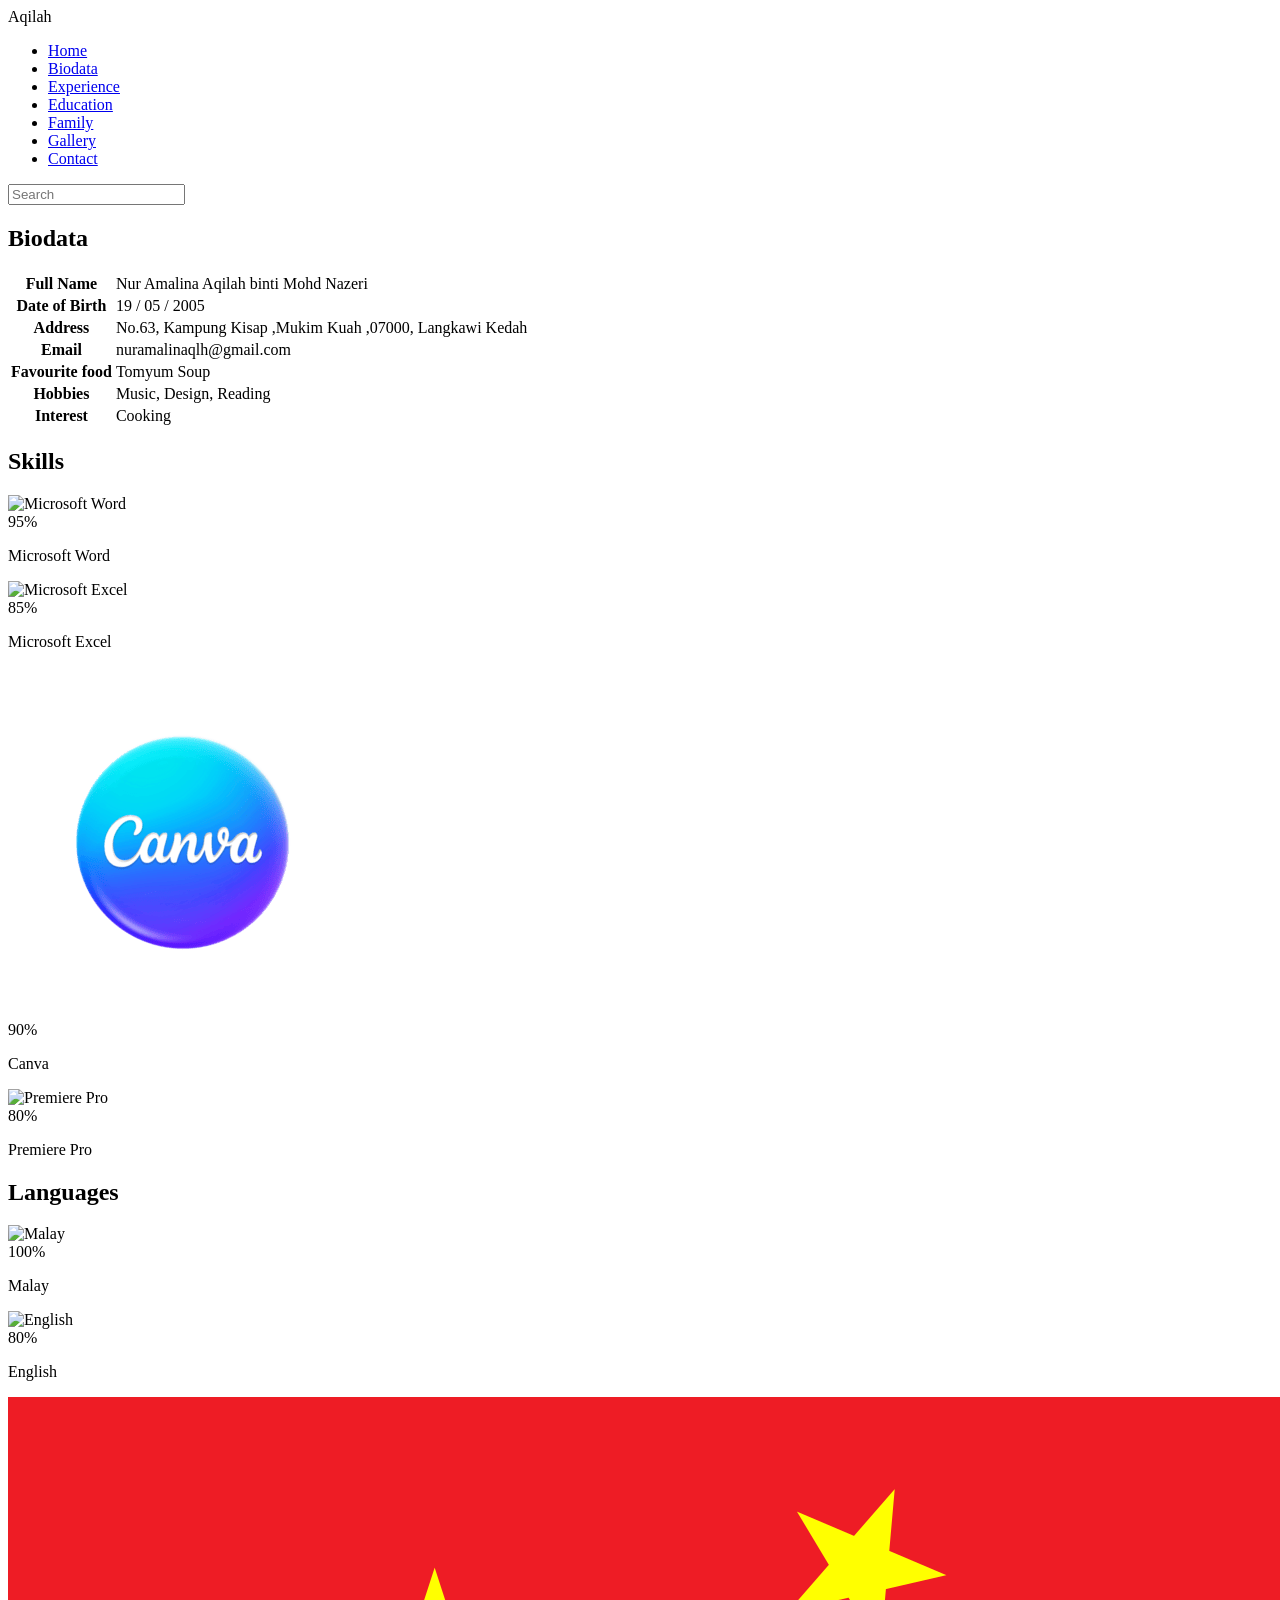
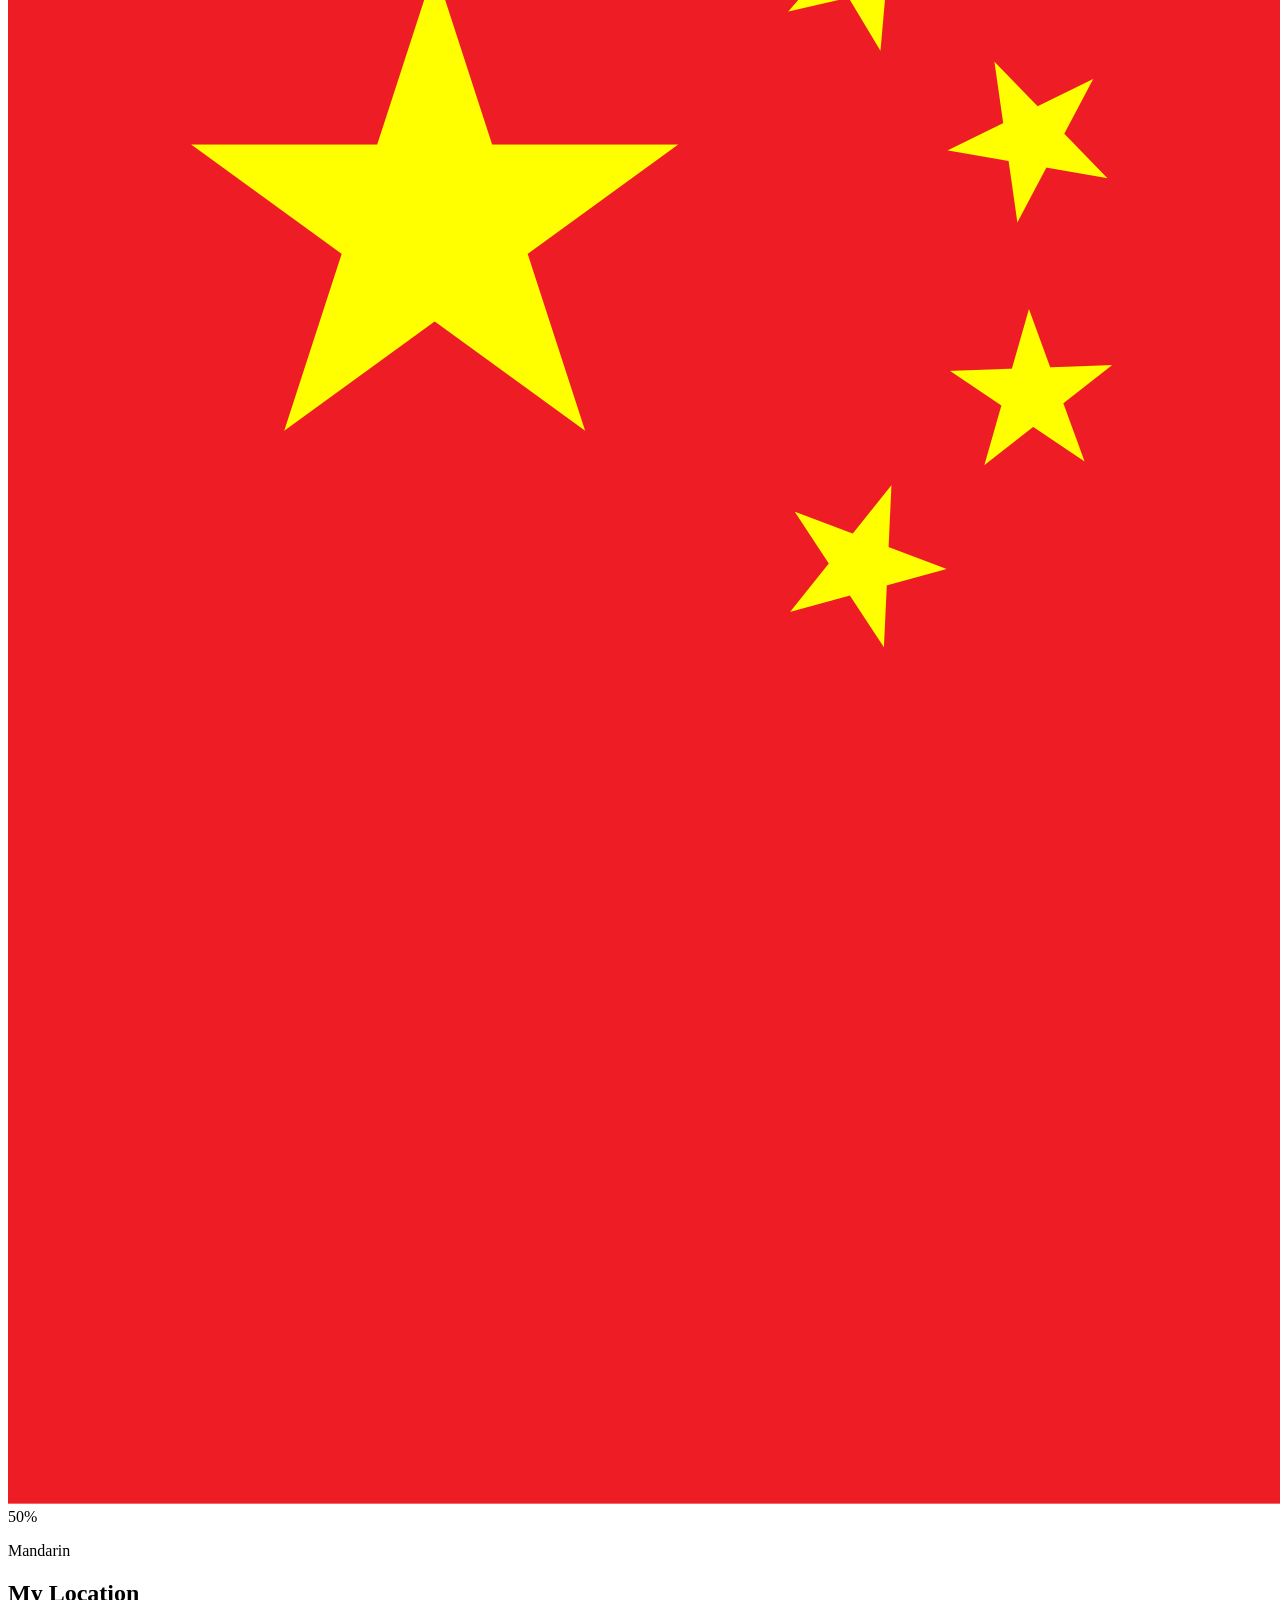
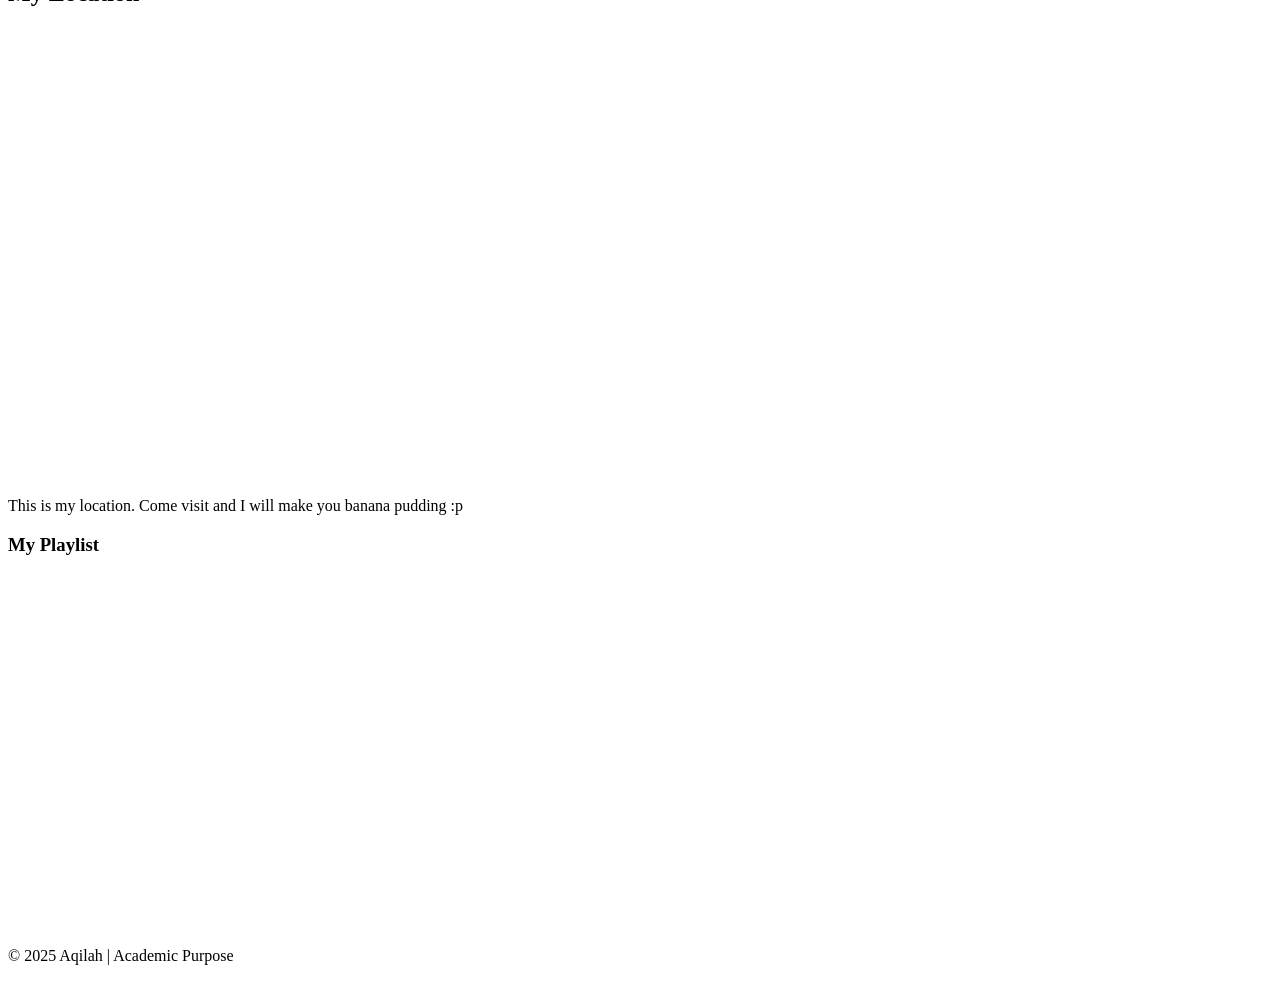
==== biodata.html @ 1b3a9ebf "Add files via upload" ====
<!DOCTYPE html>
<html lang="en">
<head>
<meta charset="UTF-8">
<title>Biodata | My Portfolio</title>

<meta name="viewport" content="width=device-width, initial-scale=1.0">

<link rel="stylesheet" href="stylen.css">

<link rel="preconnect" href="https://fonts.googleapis.com">
<link rel="preconnect" href="https://fonts.gstatic.com" crossorigin>
<link href="https://fonts.googleapis.com/css2?family=Moo+Lah+Lah&display=swap" rel="stylesheet">
</head>

<body class="biodata">

<header class="navbar">
  <div class="logo">Aqilah</div>
  <nav>
    <ul>
      <li><a href="indexn.html">Home</a></li>
      <li><a href="biodata.html" class="active">Biodata</a></li>
      <li><a href="experience.html">Experience</a></li>
      <li><a href="education.html">Education</a></li>
      <li><a href="family.html">Family</a></li>
      <li><a href="gallery.html">Gallery</a></li>
      <li><a href="contact.html">Contact</a></li>
    </ul>
  </nav>
  <input type="text" id="searchInput" placeholder="Search">
</header>

<section class="page-title">
  <h2 class="biodata-title">Biodata</h2>
</section>

<section class="content">

  <table class="bio-table">
    <tr><th>Full Name</th><td>Nur Amalina Aqilah binti Mohd Nazeri</td></tr>
    <tr><th>Date of Birth</th><td>19 / 05 / 2005</td></tr>
    <tr><th>Address</th><td>No.63, Kampung Kisap ,Mukim Kuah ,07000, Langkawi Kedah</td></tr>
    <tr><th>Email</th><td>nuramalinaqlh@gmail.com</td></tr>
	<tr><th>Favourite food</th><td>Tomyum Soup</td></tr>
    <tr><th>Hobbies</th><td>Music, Design, Reading</td></tr>
	<tr><th>Interest</th><td>Cooking</td></tr>
  </table>
  
</section>

<section id="skills" class="infographic-section">
  <h2 class="section-title">Skills</h2>
  <div class="infographic-grid">
    
    <div class="infographic-item word">
      <div class="image-container">
        <img src="mw.png" alt="Microsoft Word">
        <div class="overlay">95%</div>
        <p>Microsoft Word</p>
      </div>
    </div>

    <div class="infographic-item excel">
      <div class="image-container">
        <img src="xcl.svg" alt="Microsoft Excel">
        <div class="overlay">85%</div>
        <p>Microsoft Excel</p>
      </div>
    </div>

    <div class="infographic-item canva">
      <div class="image-container">
        <img src="canva.png" alt="Canva">
        <div class="overlay">90%</div>
        <p>Canva</p>
      </div>
    </div>

    <div class="infographic-item premiere">
      <div class="image-container">
        <img src="adobe.png" alt="Premiere Pro">
        <div class="overlay">80%</div>
        <p>Premiere Pro</p>
      </div>
    </div>

  </div>
</section>

<section id="languages" class="infographic-section">
  <h2 class="section-title">Languages</h2>
  <div class="infographic-grid">
    
    <div class="infographic-item malay">
      <div class="image-container">
        <img src="malaysia.svg" alt="Malay">
        <div class="overlay">100%</div>
        <p>Malay</p>
      </div>
    </div>

    <div class="infographic-item english">
      <div class="image-container">
        <img src="america.png" alt="English">
        <div class="overlay">80%</div>
        <p>English</p>
      </div>
    </div>

    <div class="infographic-item mandarin">
      <div class="image-container">
        <img src="china.webp" alt="Mandarin">
        <div class="overlay">50%</div>
        <p>Mandarin</p>
      </div>
    </div>

  </div>
</section>


    <!-- LOCATION -->
    <section id="location" class="location">
        <h2>My Location</h2>

        <div class="map-box">
            
            <iframe 
                src="https://www.google.com/maps/embed?pb=!1m14!1m12!1m3!1d868.9777934120599!2d99.86476539369654!3d6.369020411752807!2m3!1f0!2f0!3f0!3m2!1i1024!2i768!4f13.1!5e0!3m2!1sen!2sus!4v1764945885882!5m2!1sen!2sus" width="600" height="450" style="border:0;" allowfullscreen="" loading="lazy" referrerpolicy="no-referrer-when-downgrade>"
                width="100%" height="300" style="border:0;" allowfullscreen>
            </iframe>
			<p>This is my location. Come visit and I will make you banana pudding :p </p>
        </div>
    </section>

    <!-- PLAYLIST -->
    <section class="page-title">
        <h3 class="playlist-title">My Playlist</h3>
  
        <div class="music-box">
            
            <iframe style="border-radius:12px" 
                src="https://open.spotify.com/embed/artist/77AIaYuYP0nOsaRTNDUfiE?utm_source=generator"
                width="100%" height="352" frameBorder="0" allowfullscreen="" allow="autoplay; clipboard-write; encrypted-media; fullscreen; picture-in-picture" loading="lazy">
            </iframe>
        </div>
    </section>
	

<footer>
  <p>© 2025 Aqilah | Academic Purpose</p>
</footer>

<script src="script.js"></script>
</body>
</html>
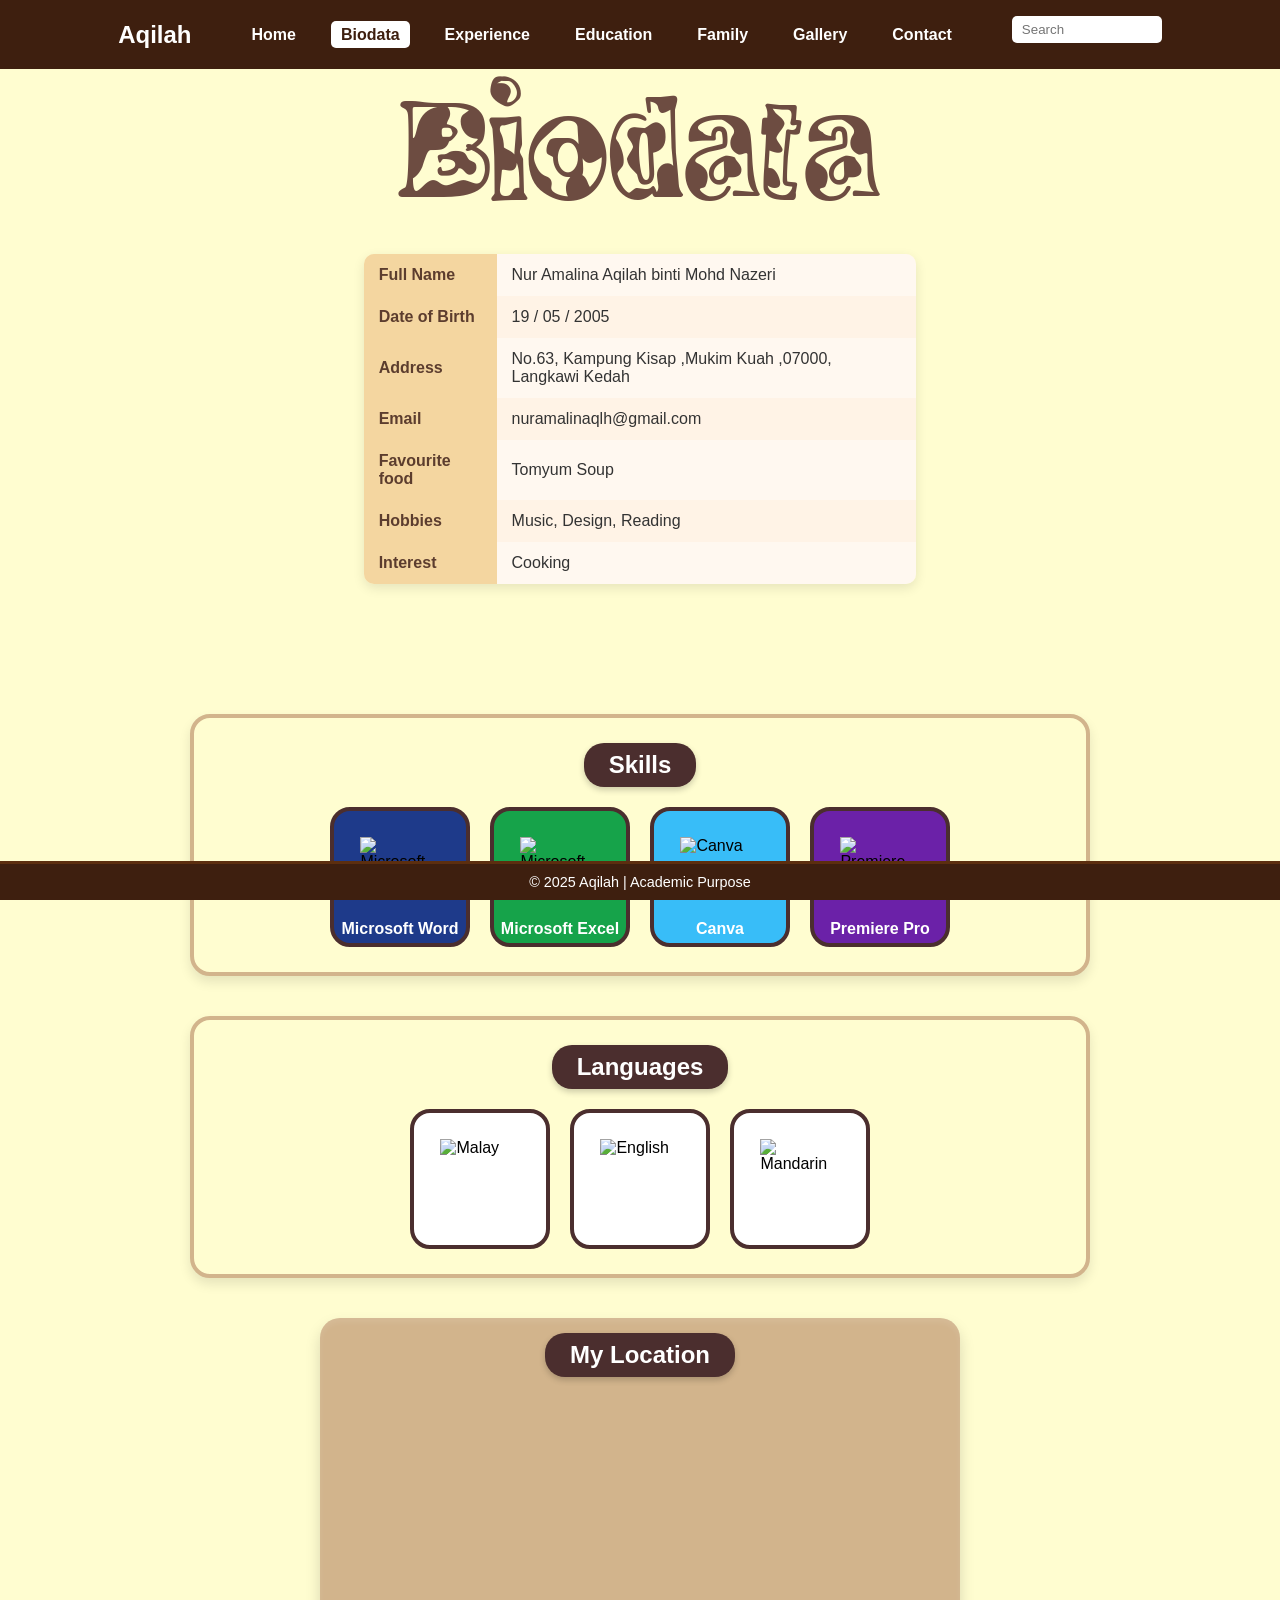
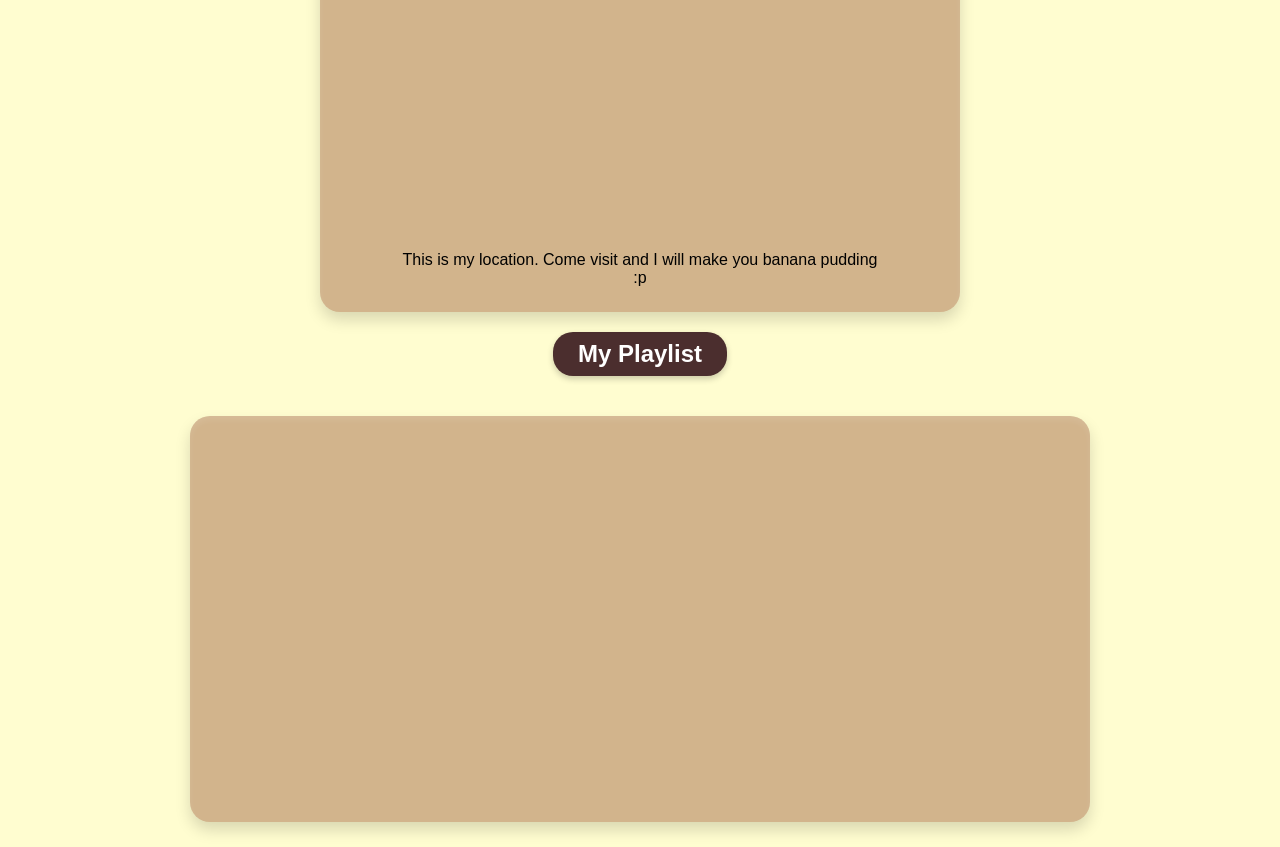
==== commit 4068fe30: "Add files via upload" ====
--- a/biodata.html
+++ b/biodata.html
@@ -19,7 +19,7 @@
   <div class="logo">Aqilah</div>
   <nav>
     <ul>
-      <li><a href="indexn.html">Home</a></li>
+      <li><a href="index.html">Home</a></li>
       <li><a href="biodata.html" class="active">Biodata</a></li>
       <li><a href="experience.html">Experience</a></li>
       <li><a href="education.html">Education</a></li>
@@ -55,7 +55,7 @@
     
     <div class="infographic-item word">
       <div class="image-container">
-        <img src="mw.png" alt="Microsoft Word">
+        <img src="Image/mw.png" alt="Microsoft Word">
         <div class="overlay">95%</div>
         <p>Microsoft Word</p>
       </div>
@@ -63,7 +63,7 @@
 
     <div class="infographic-item excel">
       <div class="image-container">
-        <img src="xcl.svg" alt="Microsoft Excel">
+        <img src="Image/xcl.svg" alt="Microsoft Excel">
         <div class="overlay">85%</div>
         <p>Microsoft Excel</p>
       </div>
@@ -71,7 +71,7 @@
 
     <div class="infographic-item canva">
       <div class="image-container">
-        <img src="canva.png" alt="Canva">
+        <img src="Image/canva.png" alt="Canva">
         <div class="overlay">90%</div>
         <p>Canva</p>
       </div>
@@ -79,7 +79,7 @@
 
     <div class="infographic-item premiere">
       <div class="image-container">
-        <img src="adobe.png" alt="Premiere Pro">
+        <img src="Image/adobe.png" alt="Premiere Pro">
         <div class="overlay">80%</div>
         <p>Premiere Pro</p>
       </div>
@@ -94,7 +94,7 @@
     
     <div class="infographic-item malay">
       <div class="image-container">
-        <img src="malaysia.svg" alt="Malay">
+        <img src="Image/malaysia.svg" alt="Malay">
         <div class="overlay">100%</div>
         <p>Malay</p>
       </div>
@@ -102,7 +102,7 @@
 
     <div class="infographic-item english">
       <div class="image-container">
-        <img src="america.png" alt="English">
+        <img src="Image/america.png" alt="English">
         <div class="overlay">80%</div>
         <p>English</p>
       </div>
@@ -110,7 +110,7 @@
 
     <div class="infographic-item mandarin">
       <div class="image-container">
-        <img src="china.webp" alt="Mandarin">
+        <img src="Image/china.webp" alt="Mandarin">
         <div class="overlay">50%</div>
         <p>Mandarin</p>
       </div>
--- a/stylen.css
+++ b/stylen.css
@@ -0,0 +1,2200 @@
+*{
+  box-sizing: border-box;
+  font-family: 'Poppins', sans-serif;
+  margin: 0;
+  padding: 0;
+}
+
+html, body{
+  height: 100%;
+  margin: 0;
+  padding: 0;
+}
+
+body{
+  display: flex;
+  flex-direction: column;
+  min-height: 100vh;
+}
+
+body.home{
+  background-color: #ffe4e1;
+}       
+body.biodata{
+  background-color: #fffdd0;
+}    
+body.experience{
+  background-color: #d2b48c;
+} 
+body.education{
+  background-color: #fffdd0;
+} 
+body.family{
+  background-color: #ffe4e1;
+}     
+body.gallery{
+  background-color: #fffdd0;
+}    
+body.contact{
+  background-color: #d2b48c;
+}    
+
+
+.navbar{
+  align-items: center;
+  background: #3e2723;
+  color: #fff;
+  display: flex;
+  justify-content: space-between;
+  padding: 15px 40px;
+  position: sticky;
+  top: 0;
+  z-index: 1000;
+}
+
+.logo{
+  font-size: 22px;
+  font-weight: bold;
+}
+
+nav ul{
+  display: flex;
+  gap: 20px;
+  list-style: none;
+}
+
+nav ul li a{
+  color: #f5f0e6;
+  padding: 8px 12px;
+  text-decoration: none;
+  transition: 0.3s;
+}
+
+nav ul li a:hover,
+nav ul li a.active{
+  background: #d7ccc8;
+  border-radius: 5px;
+  color: #3e2723;
+}
+
+#searchInput{
+  border: none;
+  border-radius: 5px;
+  max-width: 200px;
+  padding: 6px 10px;
+  width: 150px;
+}
+
+
+
+.hero{
+  align-items: center;
+  display: flex;
+  flex: 1;
+  gap: 40px;
+  justify-content: space-between;
+  padding: 80px 10%;
+  position: relative;
+  z-index: 1;
+}
+
+.hero-text{
+  max-width: 50%;
+}
+
+.welcome{
+  color: #6d4c41;
+  font-family: 'Playfair Display', serif;
+  font-size: 42px;
+}
+
+.portfolio{
+  color: #3e2723;
+  font-family: 'Playfair Display', serif;
+  font-size: 70px;
+  margin-bottom: 20px;
+}
+
+.hero-text p{
+  color: #5d4037;
+  margin-bottom: 25px;
+}
+
+.btn{
+  background: #3e2723;
+  border-radius: 30px;
+  color: #fff;
+  padding: 12px 25px;
+  text-decoration: none;
+  transition: 0.3s;
+}
+
+.btn:hover{
+  background: #6d4c41;
+}
+
+.hero-image{
+  position: relative;
+}
+
+.hero-image img{
+  border: 6px solid #d7ccc8;
+  border-radius: 20px;
+  position: relative;
+  width: 320px;
+  z-index: 2;
+}
+
+.image-overlay{
+  background: #bcaaa4;
+  border-radius: 20px;
+  height: 100%;
+  left: 15px;
+  position: absolute;
+  top: 15px;
+  width: 100%;
+  z-index: 1;
+}
+
+
+.content{
+  padding: 60px 10%;
+  position: relative;
+  z-index: 1;
+}
+
+.content,
+.hero{
+  flex: 1;
+}
+
+.bio-table{
+  border-collapse: collapse;
+  border-radius: 10px;
+  box-shadow: 0 4px 12px rgba(0,0,0,0.1);
+  margin: 20px auto;
+  max-width: 700px;
+  overflow: hidden;
+  width: 90%;
+}
+
+.bio-table th{
+  background-color: #f4d6a0;
+  color: #5c3d2e;
+  padding: 12px 15px;
+  text-align: left;
+}
+
+.bio-table td{
+  background-color: #fff8f0;
+  color: #333;
+  padding: 12px 15px;
+}
+
+.bio-table tr:nth-child(even) td{
+  background-color: #fff3e6;
+}
+
+.bio-table tr:hover td{
+  background-color: #ffe6cc;
+  transition: 0.3s;
+}
+
+
+footer{
+  background: #3e2723;
+  color: #fff;
+  padding: 20px;
+  position: relative;
+  text-align: center;
+  z-index: 1;
+}
+
+
+#bear{
+  background: #d9a066;
+  border-radius: 50%;
+  height: 100px;
+  left: 20px;
+  position: fixed;
+  top: 50%;
+  transform: translateY(-50%);
+  width: 100px;
+  z-index: 2000;
+}
+
+.eye{
+  background: white;
+  border-radius: 50%;
+  height: 20px;
+  overflow: hidden;
+  position: absolute;
+  top: 30px;
+  width: 20px;
+}
+
+#leftEye{
+  left: 25px;
+}
+#rightEye{
+  left: 55px;
+}
+
+.pupil{
+  background: black;
+  border-radius: 50%;
+  height: 10px;
+  left: 5px;
+  position: absolute;
+  top: 5px;
+  width: 10px;
+}
+
+.cheek{
+  background: #ff8a8a;
+  border-radius: 50%;
+  height: 18px;
+  position: absolute;
+  top: 60px;
+  width: 18px;
+}
+
+#leftCheek{
+  left: 10px;
+}
+#rightCheek{
+  right: 10px;
+}
+
+
+.bear-top-left{
+  left: 20px;
+  top: 20px;
+  transform: none;
+}
+.bear-top-right{
+  left: auto;
+  right: 20px;
+  top: 20px;
+  transform: none;
+}
+.bear-bottom-left{
+  bottom: 20px;
+  left: 20px;
+  top: auto;
+  transform: none;
+}
+.bear-bottom-right{
+  bottom: 20px;
+  left: auto;
+  right: 20px;
+  top: auto;
+  transform: none;
+}
+.bear-center{
+  left: 50%;
+  top: 50%;
+  transform: translate(-50%, -50%);
+}
+
+
+#bg-bunga{
+  background: url('GIF/bunga.gif') repeat;
+  background-size: cover;
+  height:100%;
+  left:0;
+  opacity: 0;
+  position: fixed;
+  top:0;
+  transition: opacity 0.5s;
+  width:100%;
+  z-index: -1;
+}
+
+#bg-bunga.active{
+  opacity:1;
+}
+
+
+#toggleBunga{
+  background-color: #ff69b4;
+  border: none;
+  border-radius: 10px;
+  box-shadow: 0 4px 8px rgba(0,0,0,0.3);
+  color: white;
+  cursor: pointer;
+  font-size: 14px;
+  font-weight: bold;
+  padding: 12px 20px;
+  position: fixed;
+  right: 20px;
+  top: 80px;
+  transition: transform 0.2s, background 0.2s;
+  z-index: 3000;
+}
+
+#toggleBunga:hover{
+  background-color: #ff1493;
+  transform: scale(1.1);
+}
+
+.card{
+  background: #fff;
+  border-left: 6px solid #6d4c41;
+  border-radius: 8px;
+  box-shadow: 0 4px 10px rgba(0,0,0,0.1);
+  margin: 20px 0;
+  padding: 20px;
+  transition: transform 0.3s;
+}
+
+.card:hover{
+  transform: translateY(-5px);
+}
+
+
+input[type=text], select, textarea{
+  border: 1px solid #ccc;
+  border-radius: 4px;
+  box-sizing: border-box;
+  margin-bottom: 16px;
+  margin-top: 6px;
+  padding: 12px;
+  resize: vertical;
+  width: 100%;
+}
+
+
+input[type=submit]{
+  background-color: #04AA6D;
+  border: none;
+  border-radius: 4px;
+  color: white;
+  cursor: pointer;
+  padding: 12px 20px;
+}
+
+
+input[type=submit]:hover{
+  background-color: #45a049;
+}
+
+
+.container{
+  background-color: #f2f2f2;
+  border-radius: 5px;
+  padding: 20px;
+}
+
+*{
+  box-sizing:border-box;
+}
+
+.slideshow-container{
+  margin: auto;
+  max-width: 1000px;
+  position: relative;
+}
+
+.mySlides{
+  display: none;
+}
+
+img{
+  vertical-align: middle;
+}
+
+
+.text{
+  background-color: rgba(0, 0, 0, 0.5);
+  border-radius: 10px;
+  bottom: 20px;
+  color: white;
+  font-size: 18px;
+  padding: 8px 12px;
+  position: absolute;
+  text-align: center;
+  width: 100%;
+}
+
+
+.numbertext{
+  color: #f2f2f2;
+  font-size: 14px;
+  padding: 8px 12px;
+  position: absolute;
+  top: 0;
+}
+
+
+.prev, .next{
+  background-color: rgba(0,0,0,0.3);
+  border-radius: 0 3px 3px 0;
+  color: white;
+  cursor: pointer;
+  font-size: 24px;
+  font-weight: bold;
+  margin-top: -22px;
+  padding: 16px;
+  position: absolute;
+  top: 50%;
+  transition: 0.3s;
+  user-select: none;
+  width: auto;
+}
+
+.next{
+  border-radius: 3px 0 0 3px;
+  right: 0;
+}
+
+.prev:hover, .next:hover{
+  background-color: rgba(0,0,0,0.6);
+}
+
+
+.dot{
+  background-color: #bbb;
+  border-radius: 50%;
+  cursor: pointer;
+  display: inline-block;
+  height: 15px;
+  margin: 0 4px;
+  transition: background-color 0.3s;
+  width: 15px;
+}
+
+.active, .dot:hover{
+  background-color: #717171;
+}
+
+
+.fade{
+  animation-duration: 1s;
+  animation-name: fade;
+}
+
+@keyframes fade{
+  from{
+  opacity: .4;
+}
+  to{
+  opacity: 1;
+}
+}
+
+.text{
+  background-color: rgba(0, 0, 0, 0.4);
+  border-radius: 12px;
+  bottom: 20px;
+  box-shadow: 0 4px 6px rgba(0,0,0,0.3);
+  color: #ffffff;
+  font-family: 'Playfair Display', serif;
+  font-size: 20px;
+  font-weight: 600;
+  letter-spacing: 1px;
+  max-width: 90%;
+  padding: 10px 15px;
+  position: absolute;
+  text-align: center;
+  width: auto;
+}
+
+
+.meddon-regular{
+  color: #6d4c41;
+  font-family: "Meddon", cursive;
+  font-size: 42px;
+  font-style: normal;
+  font-weight: 400;
+}
+
+
+.saira-stencil-one-regular{
+  color: #3e2723;
+  font-family: "Saira Stencil One", sans-serif;
+  font-size: 180px;
+  font-style: normal;
+  font-weight: 400;
+  line-height: 1;
+  vertical-align: middle;
+}
+
+.header-combined{
+  line-height: 1.2;
+}
+
+.hero-para{
+  color: #5d4037;
+  font-family: 'Playfair Display', serif;
+  font-size: 18px;
+  line-height: 1.6;
+  margin-top: 10px;
+  text-align: justify;
+}
+
+.hero-text h1{
+  color: #6d4c41;
+  font-family: 'Meddon', cursive;
+  font-size: 40px;
+  margin-bottom: 5 px;
+}
+
+
+.frijole-title{
+  color: #3e2723;
+  font-family: 'Frijole', system-ui;
+  font-size: 80px;
+  font-style: normal;
+  font-weight: 400;
+  margin-bottom: 20px;
+  text-align: center;
+}
+
+
+.page-title{
+  padding: 10px 0 20px;
+  text-align: center;
+}
+
+
+.biodata-title{
+  color: #6d4c41;
+  font-family: "Moo Lah Lah", sans-serif;
+  font-size: 150px;
+  font-weight: 400;
+  line-height: 1;
+  margin-bottom: 10px;
+  margin-top: 10px;
+}
+
+
+
+
+body.biodata .content{
+  flex: unset;
+  padding-top: 10px;
+}
+
+
+body.biodata .page-title{
+  padding-bottom: 5px;
+  padding-top: 10px;
+}
+
+
+body.biodata .biodata-title{
+  line-height: 1;
+  margin: 0;
+}
+
+
+body.biodata .bio-table{
+  margin-top: 10px;
+}
+
+
+
+
+body{
+  display: flex;
+  flex-direction: column;
+  min-height: 100vh;
+}
+
+
+.content{
+  flex: 1;
+}
+
+
+footer{
+  margin-top: auto;
+}
+
+
+.page-title::before{
+  background: url('GIF/awan.gif') no-repeat center/contain;
+  content: "";
+  height: 300px;
+  left: -50px;
+  position: absolute;
+  top: 50%;
+  transform: translateY(-50%);
+  width: 300px;
+  z-index: 0;
+}
+
+
+.page-title::after{
+  background: url('GIF/awan.gif') no-repeat center/contain;
+  content: "";
+  height: 300px;
+  position: absolute;
+  right: -50px;
+  top: 50%;
+  transform: translateY(-50%);
+  width: 300px;
+  z-index: 0;
+}
+
+
+.playlist{
+    padding: 70px 20px;
+    text-align: center;
+}
+
+.music-box{
+    margin: auto;
+    width: 80%;
+}
+
+.playlist-title{
+  background-color: #4b2e2e;
+  border-radius: 20px;
+  box-shadow: 0 3px 6px rgba(0,0,0,0.2);
+  color: #fff;
+  display: inline-block;
+  font-size: 1.4rem;
+  margin-bottom: 30px;
+  margin-top: -10px;
+  padding: 8px 25px;
+}
+
+
+.location{
+    padding: 70px 20px;
+    text-align: center;
+}
+
+.map-box{
+    animation: fadeUp 1.6s ease;
+    border-radius: 10px;
+    margin: auto;
+    overflow: hidden;
+    width: 80%;
+}
+
+
+#location{
+    padding: 70px 20px;
+    text-align: center;
+}
+
+#location h2{
+    background-color: #4b2e2e;
+    border-radius: 20px;
+    box-shadow: 0 3px 6px rgba(0,0,0,0.2);
+    color: #fff;
+    display: inline-block;
+    font-size: 1.4rem;
+    margin-bottom: 30px;
+    margin-top: -10px;
+    padding: 8px 25px;
+}
+
+
+.section-title{
+    background-color: #4b2e2e;
+    border-radius: 20px;
+    box-shadow: 0 3px 6px rgba(0,0,0,0.2);
+    color: #fff;
+    display: block;
+    font-size: 1.5rem;
+    margin: 0 auto 25px auto;
+    padding: 8px 25px;
+    text-align: center;
+}
+
+
+.infographic-section{
+    align-items: center;
+    display: flex;
+    flex-direction: column;
+    margin: 40px 0;
+    width: 100%;
+}
+
+.infographic-grid{
+    display: flex;
+    flex-wrap: wrap;
+    gap: 20px;
+    justify-content: center;
+    max-width: 900px;
+}
+
+
+.infographic-section{
+  margin: 40px 0;
+}
+
+.infographic-grid{
+  display: flex;
+  flex-wrap: wrap;
+  gap: 20px;
+  justify-content: center;
+}
+
+.infographic-item .image-container{
+  align-items: center;
+  background-color: #fff;
+  border: 4px solid #4b2e2e;
+  border-radius: 20px;
+  display: flex;
+  height: 140px;
+  justify-content: center;
+  overflow: hidden;
+  position: relative;
+  transition: transform 0.3s;
+  width: 140px;
+}
+
+.infographic-item.word .image-container{
+  background-color: #1E3A8A;
+}
+.infographic-item.excel .image-container{
+  background-color: #16A34A;
+}
+.infographic-item.canva .image-container{
+  background-color: #38BDF8;
+}
+.infographic-item.premiere .image-container{
+  background-color: #6B21A8;
+}
+
+
+.infographic-item .image-container img{
+  height: 60%;
+  object-fit: contain;
+  width: 60%;
+  z-index: 1;
+}
+
+
+.infographic-item .overlay{
+  align-items: center;
+  background-color: rgba(0,0,0,0.6);
+  border-radius: 20px;
+  color: #fff;
+  display: flex;
+  font-size: 20px;
+  font-weight: bold;
+  height: 100%;
+  justify-content: center;
+  left: 0;
+  opacity: 0;
+  position: absolute;
+  top: 0;
+  transition: opacity 0.3s;
+  width: 100%;
+  z-index: 2;
+}
+
+.infographic-item .image-container:hover .overlay{
+  opacity: 1;
+}
+
+
+.infographic-item .image-container p{
+  bottom: 5px;
+  color: white;
+  font-weight: bold;
+  margin: 0;
+  position: absolute;
+  text-align: center;
+  width: 100%;
+  z-index: 3;
+}
+
+
+.infographic-section{
+  background-color: #fffdd0;
+  border: 4px solid #d2b48c;
+  border-radius: 20px;
+  box-shadow: 0 6px 12px rgba(0,0,0,0.1);
+  margin: 20px auto;
+  max-width: 900px;
+  padding: 25px 20px;
+  position: relative;
+  transition: transform 0.3s, box-shadow 0.3s;
+}
+
+.infographic-section:hover{
+  box-shadow: 0 12px 20px rgba(0,0,0,0.15);
+  transform: translateY(-5px);
+}
+
+
+#location, .music-box{
+  background-color: #d2b48c;
+  border-radius: 20px;
+  box-shadow: 0 8px 15px rgba(0,0,0,0.15), 0 4px 6px rgba(255,255,255,0.1) inset;
+  margin: 20px auto;
+  max-width: 900px;
+  padding: 25px 20px;
+  position: relative;
+  transition: transform 0.3s, box-shadow 0.3s;
+}
+
+#location:hover, .music-box:hover{
+  box-shadow: 0 12px 20px rgba(0,0,0,0.2), 0 6px 8px rgba(255,255,255,0.1) inset;
+  transform: translateY(-5px);
+}
+
+.exp-title{
+  color: #333;
+  font-family: "Saira Stencil One", sans-serif;
+  font-size: 90px;
+  font-style: normal;
+  font-weight: 400;
+  margin-bottom: 30px;
+  text-align: center;
+}
+
+
+.section-title, #location h2, .playlist-title{
+  background-color: #4b2e2e;
+  border-radius: 20px;
+  box-shadow: 0 3px 6px rgba(0,0,0,0.2);
+  color: #fff;
+  display: inline-block;
+  font-size: 1.5rem;
+  margin-bottom: 20px;
+  padding: 8px 25px;
+}
+
+
+.exp-title{
+  color: #333;
+  font-family: "Saira Stencil One", sans-serif;
+  font-size: 55px;
+  font-weight: 400;
+  margin: 0 auto 40px auto;
+  max-width: 1200px;
+  padding-bottom: 10px;
+  position: relative;
+  text-align: center;
+}
+
+
+.exp-title::after{
+  background-color: #a67c52;
+  bottom: 0;
+  box-shadow: 0 4px 6px rgba(0,0,0,0.2);
+  content: "";
+  height: 6px;
+  left: 0;
+  position: absolute;
+  width: 100%;
+  z-index: -1;
+}
+
+
+.exp-wrapper{
+  border: 3px solid;
+  border-radius: 16px;
+  margin: 40px auto;
+  max-width: 700px;
+  padding: 15px;
+  text-align: center;
+  transition: transform 0.3s ease, box-shadow 0.3s ease;
+  width: 90%;
+}
+
+
+.exp-1{
+  background-color: #8b5a2b;
+  border-color: #5c4033;
+}
+
+.exp-2{
+  background-color: #7b4a2f;
+  border-color: #4b3621;
+}
+
+.exp-3{
+  background-color: #6b3e26;
+  border-color: #3e2f2a;
+}
+
+
+.exp-wrapper:hover{
+  box-shadow: 0 8px 20px rgba(0,0,0,0.3);
+  transform: translateY(-6px);
+}
+
+
+.exp-card{
+  background-color: #fff;
+  border: 2px solid #8b5a2b;
+  border-radius: 12px;
+  margin-top: 15px;
+  padding: 14px;
+  text-align: center;
+  width: 100%;
+}
+
+
+.exp-main-img-wrapper{
+  border-radius: 16px;
+  display: block;
+  margin: 0 auto 15px;
+  max-width: 500px;
+  overflow: hidden;
+  position: relative;
+  width: 100%;
+}
+
+.exp-main-img{
+  display: block;
+  height: auto;
+  width: 100%;
+}
+
+.exp-overlay{
+  align-items: center;
+  background: rgba(0,0,0,0.5);
+  display: flex;
+  height: 100%;
+  justify-content: center;
+  left: 0;
+  opacity: 0;
+  position: absolute;
+  top: 0;
+  transition: opacity 0.3s ease;
+  width: 100%;
+}
+
+.exp-overlay span{
+  color: #fff;
+  font-size: 22px;
+  font-weight: 700;
+  padding: 0 10px;
+  text-align: center;
+  text-shadow: 2px 2px 6px rgba(0,0,0,0.7);
+}
+
+.exp-main-img-wrapper:hover .exp-overlay{
+  opacity: 1;
+}
+
+
+
+.exp-gallery{
+  background-color: #fff;
+  border: 2px solid #8b5a2b;
+  border-radius: 12px;
+  box-sizing: border-box;
+  display: grid;
+  gap: 14px;
+  grid-template-columns: repeat(4, 1fr);
+  margin-top: 15px;
+  padding: 10px;
+}
+
+
+.exp-item{
+  align-items: center;
+  display: flex;
+  flex-direction: column;
+}
+
+
+.exp-item img{
+  border-radius: 12px;
+  height: 130px;
+  max-width: 180px;
+  object-fit: cover;
+  width: 100%;
+}
+
+
+.gallery-text{
+  background-color: #fff;
+  border: 2px solid #8b5a2b;
+  border-radius: 8px;
+  box-sizing: border-box;
+  font-size: 13px;
+  margin-top: 6px;
+  padding: 6px 0;
+  text-align: center;
+  width: 100%;
+}
+
+
+body.education .section-title{
+  background: none;
+  border: none;
+  color: #3e2723;
+  display: block;
+  font-family: 'Saira Stencil One', sans-serif !important;
+  font-size: 60px;
+  margin: 40px 0;
+  padding: 0;
+  text-align: center;
+}
+
+
+
+
+.school-info-grid{
+  display: flex;
+  flex-wrap: wrap;
+  gap: 20px;
+  justify-content: center;
+  margin-bottom: 50px;
+}
+
+.school-info-card{
+  background: #fff;
+  border-radius: 16px;
+  box-shadow: 0 6px 12px rgba(0,0,0,0.2);
+  padding: 20px;
+  text-align: center;
+  transition: transform 0.3s, box-shadow 0.3s;
+  width: 250px;
+}
+
+.school-info-card:hover{
+  box-shadow: 0 12px 20px rgba(0,0,0,0.3);
+  transform: translateY(-8px);
+}
+
+.school-info-card img{
+  height: 80px;
+  margin-bottom: 15px;
+  object-fit: contain;
+  width: 80px;
+}
+
+.school-info-card h3{
+  color: #3e2723;
+  font-size: 18px;
+  margin-bottom: 10px;
+}
+
+.school-info-card p{
+  color: #555;
+  font-size: 14px;
+  margin-bottom: 12px;
+}
+
+.school-info-card .view-more{
+  background: #4b2e2e;
+  border-radius: 12px;
+  color: #fff;
+  display: inline-block;
+  font-weight: bold;
+  padding: 8px 20px;
+  text-decoration: none;
+  transition: background 0.3s;
+}
+
+.school-info-card .view-more:hover{
+  background: #6d4c41;
+}
+
+
+.edu-row{
+  display: flex;
+  flex-wrap: wrap;
+  gap: 20px;
+  justify-content: center;
+  margin-bottom: 40px;
+}
+
+.edu-card{
+  align-items: flex-start;
+  background-color: #4b2e2e;
+  border-radius: 16px;
+  box-shadow: 0 6px 12px rgba(0,0,0,0.2);
+  display: flex;
+  flex-wrap: wrap;
+  gap: 20px;
+  max-width: 900px;
+  padding: 20px;
+  width: 90%;
+}
+
+
+.edu-img{
+  border-radius: 16px;
+  flex-shrink: 0;
+  max-width: 400px;
+  overflow: hidden;
+  position: relative;
+  width: 45%;
+}
+
+.edu-img img{
+  display: block;
+  height: auto;
+  width: 100%;
+}
+
+
+.edu-overlay{
+  align-items: center;
+  background: rgba(0,0,0,0.45);
+  color: #fff;
+  display: flex;
+  font-size: 20px;
+  font-weight: bold;
+  inset: 0;
+  justify-content: center;
+  opacity: 0;
+  position: absolute;
+  transition: opacity 0.3s ease;
+}
+
+.edu-img:hover .edu-overlay{
+  opacity: 1;
+}
+
+
+.edu-box{
+  background: #fff;
+  border-radius: 16px;
+  box-shadow: 0 4px 10px rgba(0,0,0,0.1);
+  color: #333;
+  display: inline-block;
+  padding: 15px 20px;
+  width: 45%;
+}
+
+.edu-desc{
+  background: rgba(0, 0, 0, 0.6);
+  border-radius: 8px;
+  box-shadow: 0 4px 6px rgba(0,0,0,0.3);
+  color: #fff;
+  font-size: 0.9rem;
+  margin-top: 10px;
+  padding: 10px;
+  text-align: center;
+  transition: transform 0.3s ease, box-shadow 0.3s ease;
+}
+
+.edu-desc:hover{
+  box-shadow: 0 8px 12px rgba(0,0,0,0.5);
+  transform: translateY(-3px);
+}
+
+body.family h2{
+  border-bottom: 6px solid #ffc0cb;
+  box-shadow: 0 3px 5px rgba(0,0,0,0.2);
+  color: #3e2723;
+  display: block;
+  font-family: 'Saira Stencil One', sans-serif !important;
+  font-size: 60px;
+  margin: 10px auto 30px auto;
+  padding-bottom: 10px;
+  text-align: center;
+  width: 500px;
+}
+
+
+.main-family-img{
+  display: flex;
+  justify-content: center;
+  margin: 15px 0;
+}
+
+.main-family-img img{
+  border: 3px solid #8B4513;
+  border-radius: 10px;
+  box-shadow: 0 5px 10px rgba(0,0,0,0.2);
+  height: auto;
+  max-width: 60%;
+  transition: transform 0.3s;
+}
+
+.main-family-img img:hover{
+  transform: scale(1.03);
+}
+
+
+.family-grid{
+  display: grid;
+  gap: 20px;
+  grid-template-columns: repeat(auto-fit, minmax(250px, 1fr));
+  margin-top: 20px;
+}
+
+
+.member-card{
+  background: #d2a679;
+  border-radius: 10px;
+  box-shadow: 0 6px 12px rgba(0,0,0,0.15);
+  overflow: hidden;
+  text-align: center;
+  transition: transform 0.3s, box-shadow 0.3s;
+}
+
+.member-card:hover{
+  box-shadow: 0 12px 24px rgba(0,0,0,0.25);
+  transform: translateY(-5px);
+}
+
+
+.img-container{
+  height: 180px;
+  overflow: hidden;
+  position: relative;
+  width: 100%;
+}
+
+.img-container img{
+  height: 100%;
+  object-fit: cover;
+  transition: transform 0.3s;
+  width: 100%;
+}
+
+.img-container:hover img{
+  transform: scale(1.1);
+}
+
+
+.overlay{
+  background: rgba(0,0,0,0.4);
+  bottom: 0;
+  color: #fff;
+  font-weight: bold;
+  height: 35px;
+  line-height: 35px;
+  position: absolute;
+  text-align: center;
+  width: 100%;
+}
+
+
+.info{
+  padding: 10px 15px;
+}
+
+.info p{
+  font-size: 14px;
+  margin: 5px 0;
+}
+
+
+.gallery-filter{
+  margin-bottom: 30px;
+  text-align: center;
+}
+
+.filter-btn{
+  background: #8B4513;
+  border: none;
+  border-radius: 20px;
+  color: white;
+  cursor: pointer;
+  margin: 5px;
+  padding: 10px 18px;
+  transition: 0.3s;
+}
+
+.filter-btn:hover,
+.filter-btn.active{
+  background: #5c2e0f;
+}
+
+.category-only{
+  display: grid;
+  gap: 20px;
+  grid-template-columns: repeat(auto-fit, minmax(200px,1fr));
+  margin-bottom: 40px;
+}
+
+body{
+  background:#f8f8f8;
+  font-family: Arial, sans-serif;
+  margin:0;
+  padding:0;
+}
+.content{
+  margin:0 auto;
+  max-width:1200px;
+  padding:20px;
+}
+h2.frijole-title{
+  font-family:'Frijole', cursive;
+  margin-bottom:40px;
+  text-align:center;
+}
+
+
+.navbar{
+  align-items:center;
+  background:#3e1f0f;
+  color:white;
+  display:flex;
+  justify-content:space-between;
+  padding:10px 20px;
+}
+.navbar .logo{
+  font-size:20px;
+  font-weight:bold;
+}
+.navbar ul{
+  display:flex;
+  gap:15px;
+  list-style:none;
+  margin:0;
+  padding:0;
+}
+.navbar ul li a{
+  color:white;
+  padding:5px 10px;
+  text-decoration:none;
+}
+.navbar ul li a.active{
+  background:white;
+  border-radius:5px;
+  color:#3e1f0f;
+}
+footer{
+  background:#3e1f0f;
+  color:white;
+  margin-top:40px;
+  padding:15px;
+  text-align:center;
+}
+
+
+.slideshow-container{
+  background:#f5e6d3;
+  border:4px solid #5c2e0f;
+  border-radius:12px;
+  margin-bottom:30px;
+  overflow:hidden;
+}
+
+
+:root{
+  --dark-brown: #4b2410;
+  --dark-brown-shadow: #2f160a;
+}
+
+
+.choose-title{
+  background-color: #f5e0c0;
+  border: 4px solid #5c2e0f;
+  border-radius: 8px;
+  color: #5c2e0f;
+  font-size: 1.5rem;
+  font-weight: bold;
+  margin: 20px auto 10px auto;
+  min-width: 800px;
+  padding: 10px 0;
+  text-align: center;
+  width: fit-content;
+}
+
+
+.border-frame{
+  background-color: #f5e0c0;
+  border: 4px solid #5c2e0f;
+  border-radius: 12px;
+  display: flex;
+  gap: 0;
+  justify-content: center;
+  margin: 0 auto 30px auto;
+  overflow: hidden;
+  width: fit-content;
+}
+
+
+.gallery-grid.category-only{
+  display: flex;
+  flex-wrap: wrap;
+  gap: 30px;
+  justify-content: center;
+  margin-bottom: 30px;
+}
+
+.gallery-grid{
+  display: flex;
+  gap: 20px;
+  justify-content: center;
+  margin-top: 20px;
+}
+
+
+.border-frame{
+  background-color: #f5e0c0;
+  border: 4px solid #5c2e0f;
+  border-radius: 12px;
+  display: flex;
+  gap: 10px;
+  justify-content: center;
+  margin: 20px auto;
+  padding: 10px;
+  width: fit-content;
+}
+
+
+.gallery-card{
+  border-radius: 8px;
+  cursor: pointer;
+  height: 180px;
+  overflow: hidden;
+  position: relative;
+  width: 180px;
+}
+
+
+.gallery-card img{
+  height: 100%;
+  object-fit: cover;
+  transition: transform 0.3s;
+  width: 100%;
+}
+
+.gallery-card:hover img{
+  transform: scale(1.05);
+}
+
+
+.gallery-card .overlay{
+  align-items: center;
+  background-color: rgba(92, 46, 15, 0.5);
+  display: flex;
+  height: 100%;
+  justify-content: center;
+  left: 0;
+  opacity: 0;
+  position: absolute;
+  top: 0;
+  transition: opacity 0.3s;
+  width: 100%;
+}
+
+.gallery-card:hover .overlay{
+  opacity: 1;
+}
+
+
+.gallery-card .overlay span{
+  background-color: rgba(0,0,0,0.4);
+  border: 2px solid white;
+  border-radius: 5px;
+  color: white;
+  font-size: 1.2rem;
+  font-weight: bold;
+  padding: 5px 10px;
+  text-align: center;
+}
+
+
+
+.product-grid{
+  display: grid;
+  gap: 18px;
+  grid-template-columns: repeat(2, 1fr);
+  justify-items: center;
+}
+
+
+.product-grid img{
+  background: transparent;
+  border: 2px solid #5c2e0f;
+  border-radius: 10px;
+  display: block;
+  max-height: 200px;
+  max-width: 100%;
+  object-fit: contain;
+}
+
+
+
+.back-btn{
+  background:#3e1f0f;
+  border-radius:20px;
+  color:white;
+  cursor:pointer;
+  display:inline-block;
+  margin-top:20px;
+  padding:8px 15px;
+  text-decoration:none;
+}
+
+.big-gallery{
+  align-items: center;
+  display: none;
+  flex-direction: column;
+  margin-top: 20px;
+}
+
+
+.big-gallery h3{
+  background-color: #5c2e0f;
+  border-radius: 5px;
+  color: white;
+  margin-bottom: 20px;
+  padding: 8px 15px;
+  text-align: center;
+}
+
+
+.big-gallery .product-grid{
+  display: flex;
+  flex-wrap: wrap;
+  gap: 20px;
+  justify-content: center;
+}
+
+
+.big-gallery .product-grid img{
+  border: 3px solid #5c2e0f;
+  border-radius: 10px;
+  height: 200px;
+  object-fit: cover;
+  transition: transform 0.2s;
+  width: 200px;
+}
+
+.big-gallery .product-grid img:hover{
+  transform: scale(1.05);
+}
+
+
+body.contact{
+    background-color: #f5f2ef;
+    color: #3e2f1c;
+    font-family: Arial, sans-serif;
+}
+
+h2{
+    color: #4b3621;
+    margin-bottom: 20px;
+    text-align: center;
+}
+
+.container{
+    display: flex;
+    flex-wrap: wrap;
+    gap: 50px;
+    justify-content: center;
+    padding: 20px;
+}
+
+form{
+    background-color: #fff8f0;
+    border: 2px solid #4b3621;
+    border-radius: 10px;
+    box-shadow: 0 6px 12px rgba(0,0,0,0.2);
+    padding: 20px;
+    width: 350px;
+}
+
+form input[type="text"],
+form select,
+form textarea{
+    background-color: #fff8f0;
+    border: 1px solid #4b3621;
+    border-radius: 5px;
+    color: #3e2f1c;
+    margin-bottom: 15px;
+    padding: 10px;
+    width: 100%;
+}
+
+form input[type="submit"]{
+    background-color: #4b3621;
+    border: none;
+    border-radius: 5px;
+    color: #fff;
+    cursor: pointer;
+    font-size: 16px;
+    padding: 12px 20px;
+    transition: 0.3s;
+}
+
+form input[type="submit"]:hover{
+    background-color: #6b4f2f;
+}
+
+.video-section{
+  margin: 40px auto;
+  max-width: 1200px;
+  text-align: center;
+}
+
+.video-title{
+  background: #5c2e0f;
+  border-radius: 20px;
+  color: #fff;
+  display: inline-block;
+  margin-bottom: 25px;
+  padding: 8px 25px;
+}
+
+.video-row{
+  display: flex;
+  flex-wrap: wrap;
+  gap: 25px;
+  justify-content: center;
+}
+
+.video-box{
+  background: #d2b48c;
+  border: 4px solid #5c2e0f;
+  border-radius: 15px;
+  box-shadow: 0 6px 12px rgba(0,0,0,0.2);
+  padding: 12px;
+  width: 300px;
+}
+
+.video-box video{
+  border-radius: 10px;
+  height: 180px;
+  object-fit: cover;
+  width: 100%;
+}
+
+
+body.contact{
+    background-color: #e6d7c0;
+    color: #3e2f1c;
+    font-family: Arial, sans-serif;
+}
+
+h2{
+    color: #4b3621;
+    margin-bottom: 20px;
+    text-align: center;
+}
+
+.container{
+    display: flex;
+    flex-wrap: wrap;
+    gap: 50px;
+    justify-content: center;
+    padding: 20px;
+}
+
+
+form{
+    background-color: #fff8f0;
+    border: 2px solid #4b3621;
+    border-radius: 10px;
+    box-shadow: 0 6px 12px rgba(0,0,0,0.2);
+    padding: 20px;
+    width: 350px;
+}
+
+form input[type="text"],
+form select,
+form textarea{
+    background-color: #fff8f0;
+    border: 1px solid #4b3621;
+    border-radius: 5px;
+    color: #3e2f1c;
+    margin-bottom: 15px;
+    padding: 10px;
+    width: 100%;
+}
+
+form input[type="submit"]{
+    background-color: #4b3621;
+    border: none;
+    border-radius: 5px;
+    color: #fff;
+    cursor: pointer;
+    font-size: 16px;
+    padding: 12px 20px;
+    transition: 0.3s;
+}
+
+form input[type="submit"]:hover{
+    background-color: #6b4f2f;
+}
+
+
+.contact-info{
+    background-color: #fff8f0;
+    border: 2px solid #4b3621;
+    border-radius: 10px;
+    box-shadow: 0 6px 12px rgba(0,0,0,0.2);
+    display: flex;
+    flex-direction: column;
+    font-size: 16px;
+    gap: 15px;
+    justify-content: start;
+    padding: 20px;
+    width: 250px;
+}
+
+.contact-info span.copyable{
+    cursor: pointer;
+    font-weight: bold;
+}
+
+.contact-info span.copyable:hover{
+    text-decoration: underline;
+}
+
+/* ===== CONTACT RESPONSIVE FIX ===== */
+
+body.contact .container{
+  max-width: 1200px;
+  margin: 0 auto;
+}
+
+@media (max-width: 900px){
+  body.contact .container{
+    flex-direction: column;
+    gap: 30px;
+    align-items: stretch;
+  }
+
+  body.contact form,
+  body.contact .contact-info{
+    width: 100% !important;
+  }
+}
+
+@media (max-width: 480px){
+  body.contact form{
+    padding: 16px;
+  }
+
+  body.contact .contact-info{
+    font-size: 14px;
+  }
+}
+
+.navbar{
+  align-items: center;
+  display: flex;
+  gap: 50px;
+  justify-content: center;
+  padding: 10px 0;
+}
+
+.navbar .logo{
+  font-size: 1.5rem;
+  font-weight: bold;
+}
+
+.navbar nav ul{
+  display: flex;
+  gap: 25px;
+  list-style: none;
+  margin: 0;
+  padding: 0;
+}
+
+.navbar nav ul li a{
+  color: white;
+  font-weight: bold;
+  text-decoration: none;
+}
+
+
+
+footer{
+  border-top: 3px solid #5c2e0f;
+  bottom: 0;
+  color: white;
+  font-size: 0.9rem;
+  left: 0;
+  padding: 10px 0;
+  position: fixed;
+  text-align: center;
+  width: 100%;
+  z-index: 1000;
+}
+
+.content{
+  padding-bottom: 90px;
+}
+
+@media (max-width: 900px){
+  .navbar{
+    flex-wrap: wrap;
+    gap: 10px;
+    justify-content: center;
+    padding: 12px 16px;
+}
+  nav ul{
+    flex-wrap: wrap;
+    gap: 10px;
+    justify-content: center;
+}
+  #searchInput{
+    max-width: 260px;
+    width: 100%;
+}
+
+  .hero{
+    align-items: center;
+    flex-direction: column;
+    gap: 25px;
+    padding: 40px 7%;
+    text-align: center;
+}
+  .hero-text{
+    max-width: 100%;
+}
+  .hero-image{
+    display: flex;
+    justify-content: center;
+    width: 100%;
+}
+  .hero-image img{
+    max-width: 320px;
+    width: 100%;
+}
+
+  .choose-title{
+    box-sizing: border-box;
+    max-width: 900px;
+    min-width: 0 !important;
+    padding: 10px;
+    width: 100%;
+}
+  .border-frame{
+    box-sizing: border-box;
+    flex-wrap: wrap;
+    justify-content: center;
+    width: 100%;
+}
+
+  .content{
+    padding-bottom: 110px;
+}
+}
+
+@media (max-width: 900px){
+
+  html,body{
+  overflow-x:hidden;
+}
+
+  .page-title{
+  overflow:hidden;
+  position:relative;
+}
+
+  .page-title::before{
+    height:clamp(120px,22vw,240px) !important;
+    left:0 !important;
+    transform:translate(-30%,-50%) !important;
+    width:clamp(120px,22vw,240px) !important;
+}
+
+  .page-title::after{
+    height:clamp(120px,22vw,240px) !important;
+    left:auto !important;
+    right:0 !important;
+    transform:translate(30%,-50%) !important;
+    width:clamp(120px,22vw,240px) !important;
+}
+
+  .saira-stencil-one-regular{
+    font-size:clamp(70px,16vw,120px) !important;
+    line-height:1;
+    white-space:nowrap;
+}
+
+  .hero-image{
+    display:block;
+    margin:0 auto;
+    max-width:320px;
+    position:relative;
+    width:fit-content;
+}
+
+  .hero-image img{
+    display:block;
+    width:100%;
+}
+
+  .image-overlay{
+    height:100%;
+    inset:15px auto auto 15px;
+    width:100%;
+}
+}
+
+@media (max-width: 900px){
+  body.biodata .page-title{
+    overflow: visible !important;
+    position: relative !important;
+    z-index: 1 !important;
+}
+
+  body.biodata .page-title::before,
+  body.biodata .page-title::after{
+    pointer-events: none !important;
+    z-index: -1 !important;
+}
+
+  body.biodata .biodata-title{
+    display: block !important;
+    position: relative !important;
+    z-index: 2 !important;
+}
+
+  body.biodata .playlist,
+  body.biodata .music-box{
+    display: block !important;
+    position: relative !important;
+    z-index: 2 !important;
+}
+}
+
+@media screen and (max-width: 768px){
+
+  body.biodata .biodata-title{
+    font-size: 12vw !important;
+    line-height: 1 !important;
+    margin: 10px auto !important;
+    text-align: center !important;
+}
+
+  body.biodata .page-title::before,
+  body.biodata .page-title::after{
+    height: 100px !important;
+    width: 100px !important;
+}
+
+  body.biodata #location{
+    padding: 20px 10px !important;
+}
+
+  body.biodata .map-box{
+    width: 100% !important;
+}
+
+  body.biodata .map-box iframe{
+    height: 220px !important;
+    width: 100% !important;
+}
+
+  body.biodata .music-box{
+    width: 100% !important;
+}
+}
+
+@media screen and (max-width: 768px){
+
+  body.family h2{
+    font-size: 10vw !important;
+    margin: 10px auto 20px auto !important;
+    padding-bottom: 8px !important;
+    width: 100% !important;
+}
+
+  body.family .main-family-img img{
+    max-width: 95% !important;
+}
+
+  body.family .family-grid{
+    grid-template-columns: 1fr !important;
+}
+
+  body.gallery .frijole-title{
+    font-size: 14vw !important;
+}
+
+  body.gallery .slideshow-container{
+    max-width: 100% !important;
+}
+
+  body.gallery .gallery-grid,
+  body.gallery .border-frame{
+    flex-wrap: wrap !important;
+    justify-content: center !important;
+    width: 100% !important;
+}
+
+  body.gallery .gallery-card{
+    height: 140px !important;
+    width: 140px !important;
+}
+
+  body.gallery .big-gallery .product-grid{
+    grid-template-columns: 1fr !important;
+}
+
+  body.gallery .video-row{
+    align-items: center !important;
+    flex-direction: column !important;
+}
+
+  body.gallery .video-box{
+    width: 90% !important;
+}
+}
+
+@media screen and (max-width: 1100px){
+
+  .hero{
+    align-items: flex-start !important;
+    flex-wrap: wrap !important;
+}
+
+  .hero-text{
+    max-width: 100% !important;
+    z-index: 2 !important;
+}
+
+  .hero-image{
+    align-self: center !important;
+    margin-top: 20px !important;
+    position: relative !important;
+    z-index: 1 !important;
+}
+
+  .portfolio{
+    font-size: clamp(70px, 10vw, 120px) !important;
+    line-height: 1.1 !important;
+}
+}
+
+@media (max-width: 1200px){
+
+  .navbar{
+    flex-wrap: wrap !important;
+    gap: 12px !important;
+    justify-content: center !important;
+    padding: 12px 16px !important;
+}
+
+  .navbar .logo{
+    font-size: clamp(18px, 3vw, 26px) !important;
+    text-align: center !important;
+    width: 100% !important;
+}
+
+  .navbar nav{
+    width: 100% !important;
+}
+
+  .navbar nav ul{
+    flex-wrap: wrap !important;
+    gap: 10px !important;
+    justify-content: center !important;
+}
+
+  #searchInput{
+    max-width: 420px !important;
+    width: min(420px, 100%) !important;
+}
+}
+
+@media (max-width: 1050px){
+
+  #searchInput{
+    max-width: 300px !important;
+    width: min(300px, 100%) !important;
+  }
+}
+
+footer{
+  pointer-events: none !important;
+}
+
+#bg-bunga,
+.image-overlay,
+.page-title::before,
+.page-title::after{
+  pointer-events: none !important;
+}
+
+.music-btn{
+  background: linear-gradient(135deg, #ff9acb, #ff69b4);
+  border: none;
+  border-radius: 30px;
+  color: white;
+  cursor: pointer;
+  font-size: 15px;
+  font-weight: 600;
+  margin-top: 18px;
+  padding: 10px 22px;
+  transition: all 0.25s ease;
+  box-shadow: 0 6px 12px rgba(255,105,180,0.4);
+}
+
+.music-btn:hover{
+  transform: translateY(-2px) scale(1.05);
+  box-shadow: 0 10px 18px rgba(255,105,180,0.55);
+}
+
+.music-btn:active{
+  transform: scale(0.95);
+}
+
+@media (max-width: 900px){
+  #toggleBunga{
+    top: 135px !important;
+    right: 18px !important;
+    z-index: 2000 !important;
+  }
+}
+
+.music-btn{
+  display: inline-flex;
+  align-items: center;
+  justify-content: center;
+
+  width: 220px;
+  max-width: calc(100vw - 40px);
+
+  margin: 16px auto 0;
+  padding: 10px 28px;
+
+  line-height: 1.2;
+  border-radius: 999px;
+}
+
+.hero{
+  display: flex !important;
+  align-items: center !important;
+  justify-content: space-between !important;
+  gap: 40px !important;
+}
+
+.hero-text{
+  flex: 1 1 520px !important;
+  max-width: 55% !important;
+}
+
+.hero-media{
+  flex: 0 0 auto !important;
+  display: flex !important;
+  flex-direction: column !important;
+  align-items: center !important;
+}
+
+.hero-image img{
+  display: block !important;
+}
+
+.music-btn{
+  position: static !important;
+  left: auto !important;
+  right: auto !important;
+  bottom: auto !important;
+  top: auto !important;
+  transform: none !important;
+
+  margin: 16px auto 0 !important;
+  width: 240px !important;
+  max-width: calc(100vw - 40px) !important;
+  line-height: 1.2 !important;
+}
+
+@media (max-width: 900px){
+  .hero{
+    flex-direction: column !important;
+    text-align: center !important;
+  }
+
+  .hero-text{
+    max-width: 100% !important;
+  }
+}
